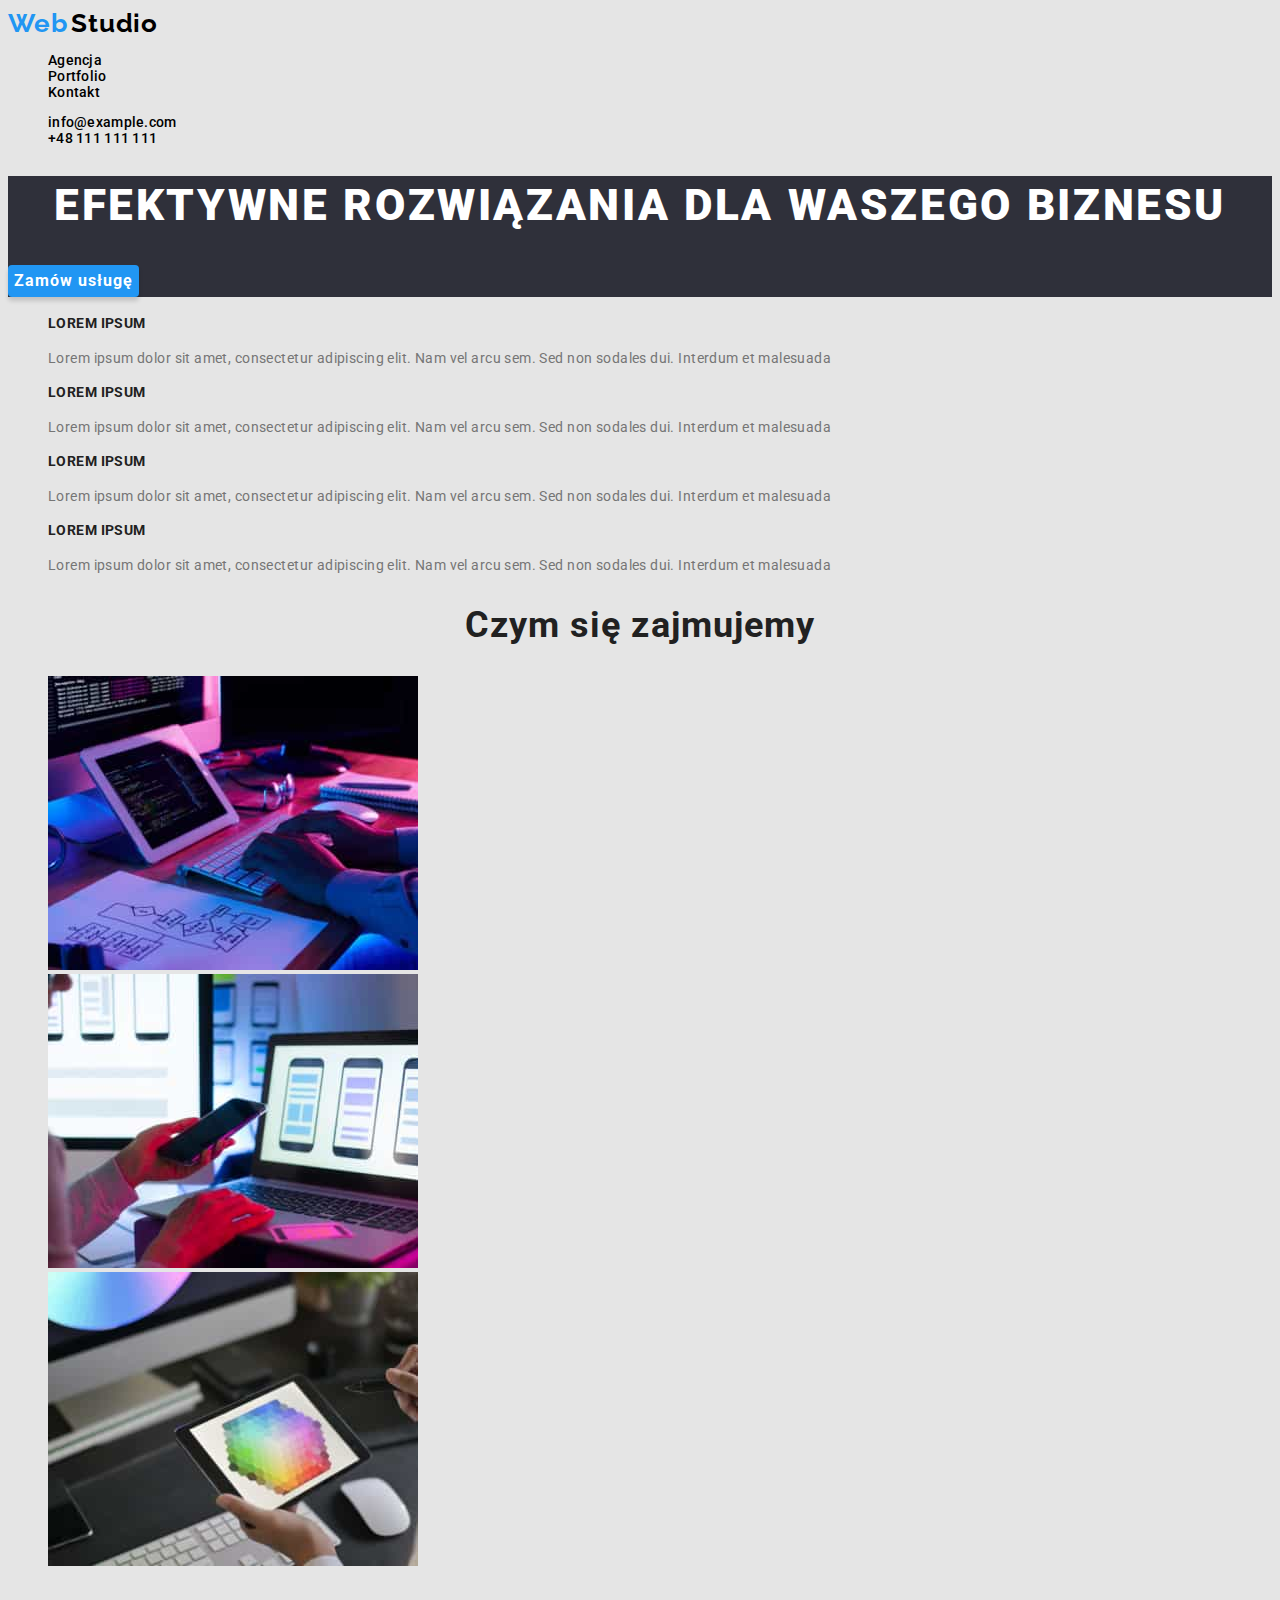
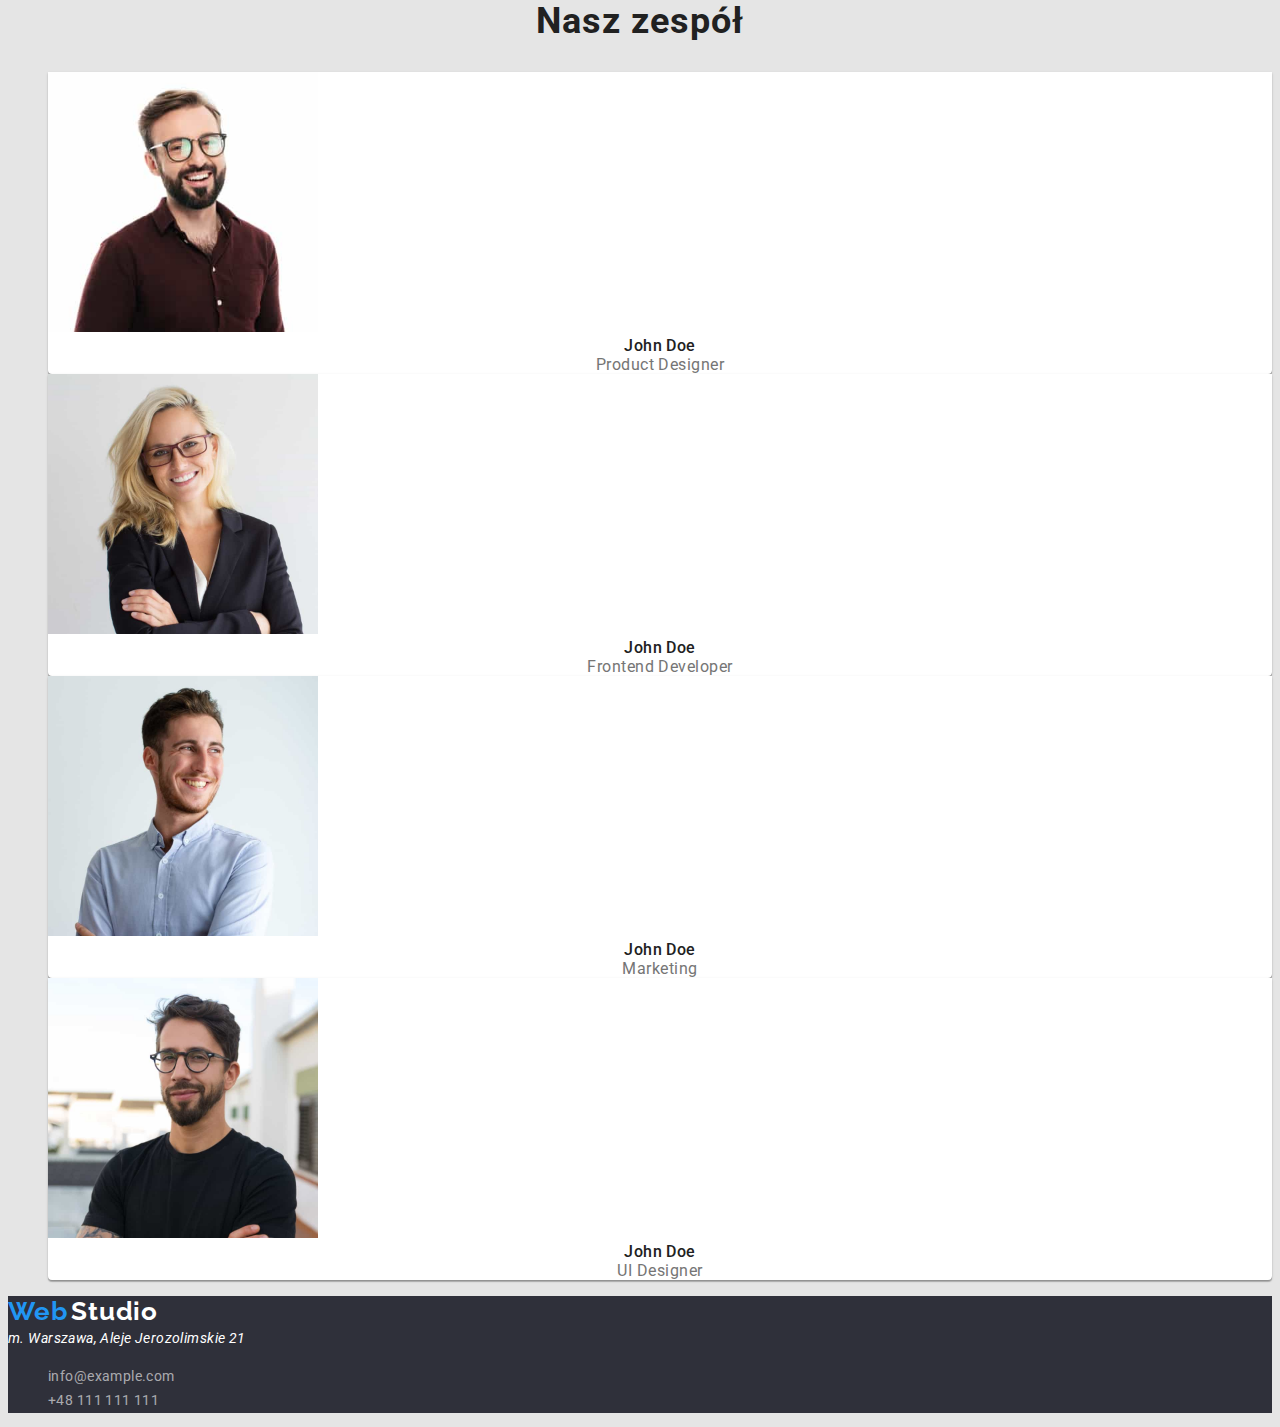
==== index.html @ e208447e "dodano pliki do nowego repozytorium" ====
<!DOCTYPE html>
<html lang="en">
<head>
    <meta charset="UTF-8">
    <meta http-equiv="X-UA-Compatible" content="IE=edge">
    <meta name="viewport" content="zadaniedomowe1DamianPiechota">
    <title>Document</title>
    <link rel="preconnect" href="https://fonts.googleapis.com" />
    <link rel="preconnect" href="https://fonts.gstatic.com" crossorigin />
    <link
      href="https://fonts.googleapis.com/css2?family=Raleway:wght@700&family=Roboto:wght@400;500;700;900&display=swap"
      rel="stylesheet"
    />
    <link rel="stylesheet" href="./css/style.css" />
</head>
<body>
    <header> 
        <div class="second-font">
            <span class="logo-left"> <a href="./index.html">Web</a></span>
            <span class="logo-right"> <a href="./index.html">Studio</a></span>
          </div>
          <nav>
            <ul class="menu">
              <li><a href="#">Agencja</a></li>
              <li><a href="./portfolio.html">Portfolio</a></li>
              <li><a href="#">Kontakt</a></li>
            </ul>
          </nav>
          <div>
            <ul class="menu">
              <li><a href="mailto:info@example.com">info@example.com</a></li>
              <li><a href="tel:+48 111 111 111">+48 111 111 111</a></li>
            </ul>
          </div>
    </header>
<main>
    <section class="bar">
        <h1>EFEKTYWNE ROZWIĄZANIA DLA WASZEGO BIZNESU</h1> 
        <button type="button" class="button-bar">Zamów usługę</button>
    </section>
    <section>
        <ul>
        <li>
            <h4 class="h-lorem">LOREM IPSUM</h4>
            <p class="description-lorem">Lorem ipsum dolor sit amet, consectetur adipiscing elit. Nam vel arcu sem. Sed non sodales dui. Interdum et malesuada</p>  
        </li>
        <li>
            <h4 class="h-lorem">LOREM IPSUM</h4>
            <p class="description-lorem">Lorem ipsum dolor sit amet, consectetur adipiscing elit. Nam vel arcu sem. Sed non sodales dui. Interdum et malesuada</p>  
        </li>
        <li>
            <h4 class="h-lorem">LOREM IPSUM</h4>
            <p class="description-lorem">Lorem ipsum dolor sit amet, consectetur adipiscing elit. Nam vel arcu sem. Sed non sodales dui. Interdum et malesuada</p>  
        </li>
        <li>
            <h4 class="h-lorem">LOREM IPSUM</h4>
            <p class="description-lorem">Lorem ipsum dolor sit amet, consectetur adipiscing elit. Nam vel arcu sem. Sed non sodales dui. Interdum et malesuada</p>  
        </li>
    </ul>
        </section>
    <section>
        <h2>Czym się zajmujemy</h2>
        <ul>
            <li><img src="./images/1s.jpg" alt="Pisanie na klawiaturze" width="370" height="294"> </li>
            <li><img src="./images/2s.jpg" alt="Praca ze smartfonem" width="370" height="294"> </li>
            <li><img src="./images/3s.jpg" alt="Praca z tabletem" width="370" height="294"> </li>
        </ul>
    </section>
    <section>
        <h2>Nasz zespół</h2>
        <ul>
            <li class="people">
                <img src="./images/john1s.jpg" 
                alt="prawownik 1" 
                width="270" 
                height="260">
                <div class="name">John Doe</div>
                <div class="profession">Product Designer</div>
            </li>
                <li class="people">
                    <img src="./images/john2s.jpg" 
                    alt="prawownik 1" 
                    width="270" 
                    height="260">
                        <div class="name">John Doe</div>
                        <div class="profession">Frontend Developer</div>        
                </li>
                <li class="people">
                    <img src="./images/john3s.jpg" 
                    alt="prawownik 1" 
                    width="270" 
                    height="260">
                        <div class="name">John Doe</div>
                        <div class="profession">Marketing</div>
                </li>
                <li class="people">
                    <img src="./images/john4s.jpg" 
                    alt="prawownik 1" 
                    width="270" 
                    height="260">
                        <div class="name">John Doe</div>
                        <div class="profession">UI Designer</div>
                </li>
        </ul>
    </section>
</main> 
<footer>
    <div class="second-font">
        <span class="logo-left"> <a href="#">Web</a></span>
        <span class="logo-right-footer"> 
            <a href="#">Studio</a></span>
    </div>
      <address>m. Warszawa, Aleje Jerozolimskie 21</address>

      <ul class="menu-footer">
        <li><a href="mailto:info@example.com">info@example.com</a></li>
        <li><a href="tel:+48 111 111 111">+48 111 111 111</a></li>
      </ul>
</footer>  
   
    
    
</body>
</html>
---- css/style.css ----
/*header {
position: absolute;
width: 1600px;
height: 80px;
left: 0px;
top: 0px;
background: #FFFFFF;
border: 1px;
border-color: #ECECEC;
}*/

body {
    font-family: "Roboto", sans-serif;
    background: #E5E5E5;
    color: #212121;

  }
  
  .second-font {
    font-family: "Raleway", sans-serif;
  }
  
  button {
    cursor: pointer;
  }
  
  .logo-left a {
    font-family: 'Raleway';
    font-weight: 700;
    font-size: 26px;
    line-height: 1.19;
    letter-spacing: 0.03em;
    color: #2196f3;
    text-decoration: none;
    
  }
  
  .logo-right a {
    font-family: 'Raleway';
    font-weight: 700;
    font-size: 26px;
    line-height: 1.19;
    letter-spacing: 0.03em;
    color: #000000;
    text-decoration: none;
  }
  
  .logo-right-footer a {
    font-weight: 700;
    font-size: 26px;
    line-height: 1.19;
    letter-spacing: 0.03em;
    color: #ffffff;
    text-decoration: none;
  }
  
  h1 {
    font-weight: 900;
    font-size: 44px;
    line-height: 1.36;
    text-align: center;
    letter-spacing: 0.06em;
    text-transform: uppercase;
    color: #ffffff;
  }
  
  h2 {
    font-weight: 700;
    font-size: 36px;
    line-height: 1.17;
    text-align: center;
    letter-spacing: 0.03em;
  }
  
  .menu {
    font-weight: 500;
    font-size: 14px;
    line-height: 1.14;
    letter-spacing: 0.02em;
    color: #2196f3;
  }
  
  .menu a {
    text-decoration: none;
    color: #000000;
  }
  
  .menu a:hover {
    text-decoration: none;
    color: #2196f3;
  }
  
  .menu-footer {
    font-size: 14px;
    line-height: 1.71;
    letter-spacing: 0.03em;
    color: rgba(255, 255, 255, 0.6);
  }
  
  .menu-footer a {
    text-decoration: none;
    color: rgba(255, 255, 255, 0.6);
  }
  
  .menu-footer a:hover {
    text-decoration: none;
    color: #2196f3;
  }
  
  .bar {
    background-color: #2f303a;
  }
  
  .button-bar {
    background: #2196f3;
    box-shadow: 0px 4px 4px rgba(0, 0, 0, 0.15);
    border-radius: 4px;
    font-family: inherit;
    font-weight: 700;
    font-size: 16px;
    line-height: 1.87;
    display: flex;
    align-items: center;
    text-align: center;
    letter-spacing: 0.06em;
    color: #ffffff;
    border: 0px;
  }
  
  .h-lorem {
    font-weight: 700;
    font-size: 14px;
    line-height: 1.14;
    letter-spacing: 0.03em;
    text-transform: uppercase;
    color: #212121;
  }
  
  .description-lorem {
    font-size: 14px;
    line-height: 1.14;
    letter-spacing: 0.03em;
    color: #757575;
  }
  
  li {
    list-style: none;
  }
  
  h2 {
    font-weight: 700;
    font-size: 36px;
    line-height: 1.17;
    text-align: center;
    letter-spacing: 0.03em;
    color: #212121;
  }
  
  .name {
    font-weight: 500;
    font-size: 16px;
    line-height: 1.19;
    text-align: center;
    letter-spacing: 0.03em;
    color: #212121;
  }
  
  .profession {
    font-size: 16px;
    line-height: 1.19;
    text-align: center;
    letter-spacing: 0.03em;
    color: #757575;
  }
  
  .people {
    background: #ffffff;
    box-shadow: 0px 1px 3px rgba(0, 0, 0, 0.12), 0px 1px 1px rgba(0, 0, 0, 0.14),
      0px 2px 1px rgba(0, 0, 0, 0.2);
    border-radius: 0px 0px 4px 4px;
  }
  
  footer {
    background: #2f303a;
  }
  
  address {
    font-size: 14px;
    line-height: 1.71;
    letter-spacing: 0.03em;
    color: #ffffff;
  }
  
  .button-portfolio {
    background: #f5f4fa;
    border-radius: 4px;
    font-weight: 500;
    font-size: 16px;
    line-height: 1.62;
    text-align: center;
    letter-spacing: 0.03em;
    color: #212121;
    font-family: inherit;
    border: 1px;
    border-color: #EEEEEE;
  }
  
  .button-portfolio:hover {
    background: #2196f3;
    box-shadow: 0px 3px 1px rgba(0, 0, 0, 0.1), 0px 1px 2px rgba(0, 0, 0, 0.08),
      0px 2px 2px rgba(0, 0, 0, 0.12);
    border-radius: 4px;
    font-weight: 500;
    font-size: 16px;
    line-height: 1.62;
    text-align: center;
    letter-spacing: 0.03em;
    color: #ffffff;
    font-family: inherit;
    border: 0px;
  }
  
  .realizations {
    background: #ffffff;
    border: 1px solid #eeeeee;
  }
  
  .name-project {
    font-weight: 700;
    font-size: 18px;
    line-height: 2;
    letter-spacing: 0.06em;
    color: #212121;
  }
  
  .type-project {
    font-size: 16px;
    line-height: 1.87;
    letter-spacing: 0.03em;
    color: #757575;
  }

  /*.techno {
    position: absolute;
width: 370px;
height: 404px;
left: 215px;
top: 262px;
  }*/
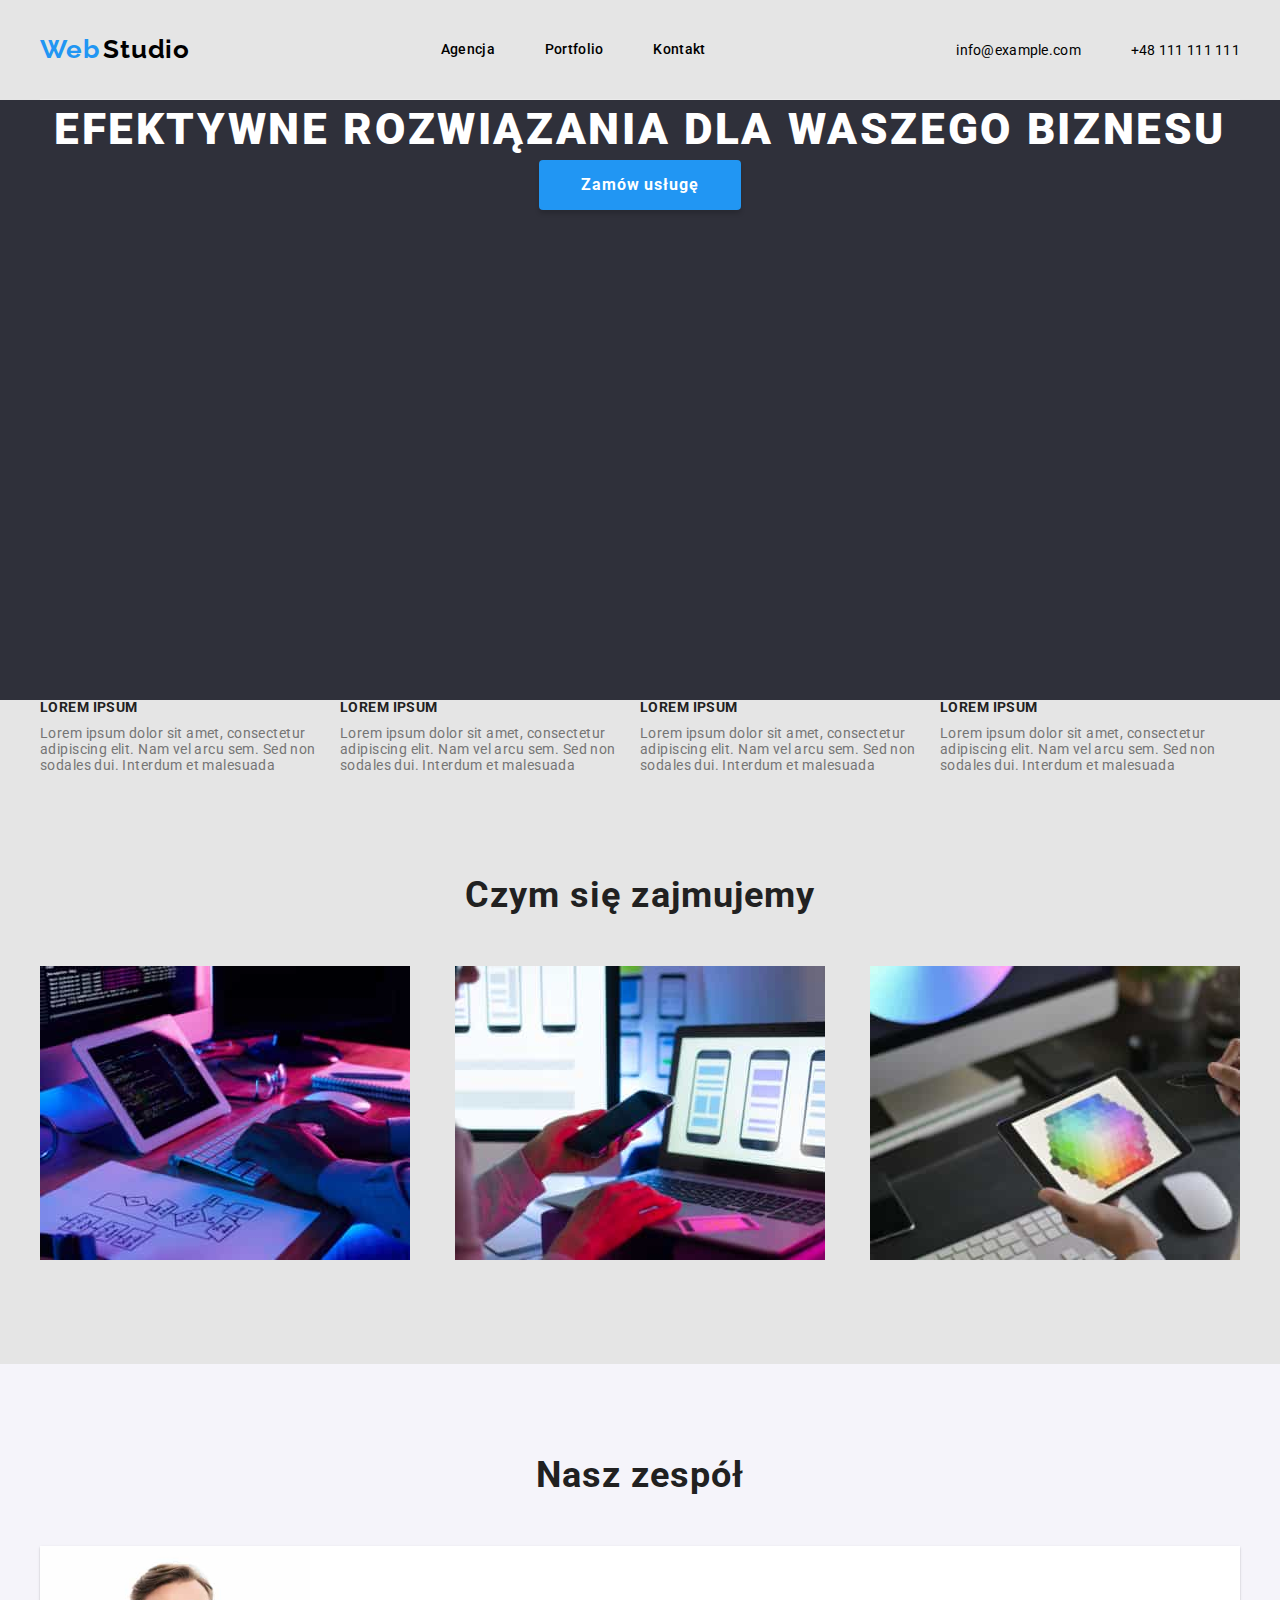
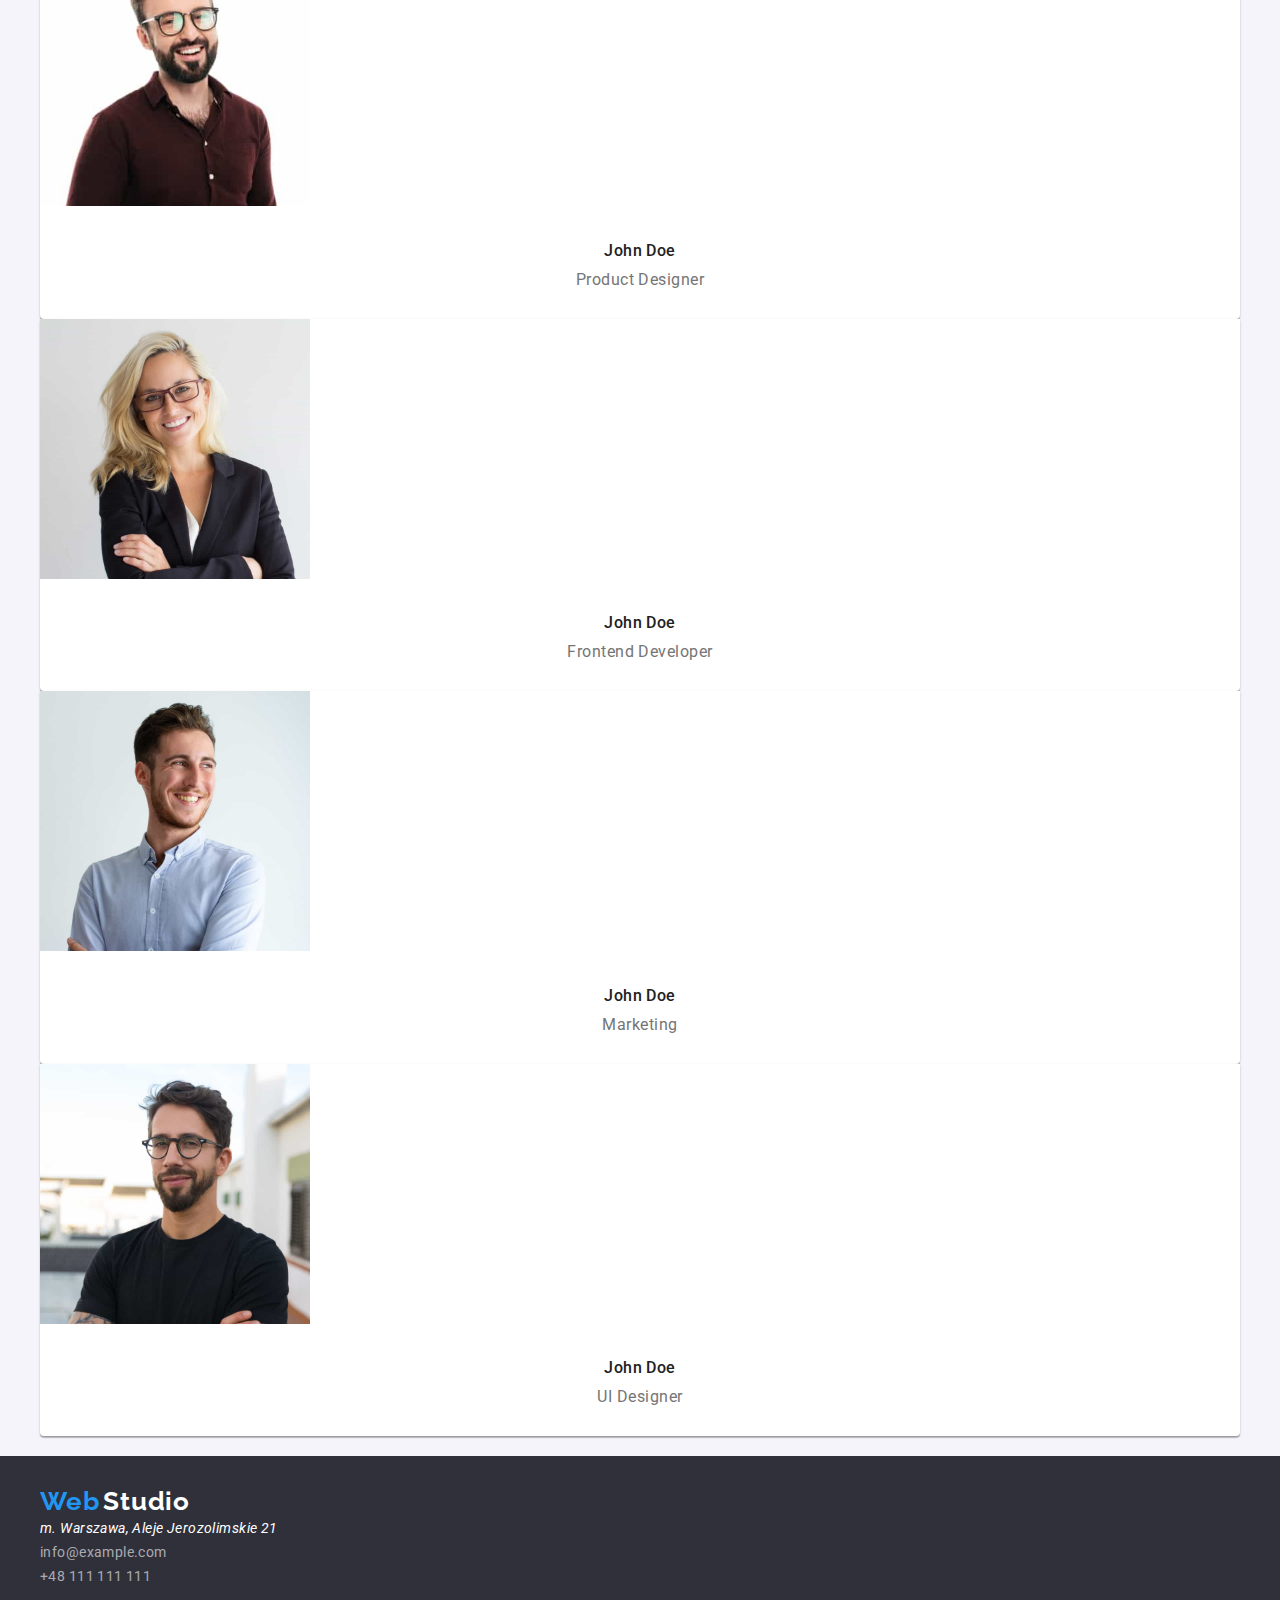
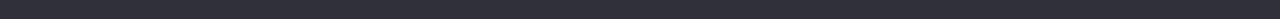
==== commit a57d266d: "update css class i próba rozmieszczenia plików w układzie" ====
--- a/index.html
+++ b/index.html
@@ -4,7 +4,11 @@
     <meta charset="UTF-8">
     <meta http-equiv="X-UA-Compatible" content="IE=edge">
     <meta name="viewport" content="zadaniedomowe1DamianPiechota">
-    <title>Document</title>
+    <title>PracaDomowa3DamianPiechota</title>
+    <link
+    rel="stylesheet"
+    href="https://cdnjs.cloudflare.com/ajax/libs/modern-normalize/1.0.0/modern-normalize.min.css"
+  />
     <link rel="preconnect" href="https://fonts.googleapis.com" />
     <link rel="preconnect" href="https://fonts.gstatic.com" crossorigin />
     <link
@@ -14,7 +18,7 @@
     <link rel="stylesheet" href="./css/style.css" />
 </head>
 <body>
-    <header> 
+    <header class="header-wrapper container"> 
         <div class="second-font">
             <span class="logo-left"> <a href="./index.html">Web</a></span>
             <span class="logo-right"> <a href="./index.html">Studio</a></span>
@@ -27,19 +31,19 @@
             </ul>
           </nav>
           <div>
-            <ul class="menu">
+            <ul class="menu-contact">
               <li><a href="mailto:info@example.com">info@example.com</a></li>
               <li><a href="tel:+48 111 111 111">+48 111 111 111</a></li>
             </ul>
           </div>
     </header>
 <main>
-    <section class="bar">
+    <div class="bar">
         <h1>EFEKTYWNE ROZWIĄZANIA DLA WASZEGO BIZNESU</h1> 
         <button type="button" class="button-bar">Zamów usługę</button>
-    </section>
-    <section>
-        <ul>
+    </div>
+    <div class="container">
+        <ul class="h-wrapper">
         <li>
             <h4 class="h-lorem">LOREM IPSUM</h4>
             <p class="description-lorem">Lorem ipsum dolor sit amet, consectetur adipiscing elit. Nam vel arcu sem. Sed non sodales dui. Interdum et malesuada</p>  
@@ -57,21 +61,22 @@
             <p class="description-lorem">Lorem ipsum dolor sit amet, consectetur adipiscing elit. Nam vel arcu sem. Sed non sodales dui. Interdum et malesuada</p>  
         </li>
     </ul>
-        </section>
-    <section>
+    </div>
+    <section class="container">
         <h2>Czym się zajmujemy</h2>
-        <ul>
+        <ul class="hp3-wrapper">
             <li><img src="./images/1s.jpg" alt="Pisanie na klawiaturze" width="370" height="294"> </li>
             <li><img src="./images/2s.jpg" alt="Praca ze smartfonem" width="370" height="294"> </li>
             <li><img src="./images/3s.jpg" alt="Praca z tabletem" width="370" height="294"> </li>
         </ul>
     </section>
-    <section>
+    <div class="our-team">
+    <section class="container">
         <h2>Nasz zespół</h2>
         <ul>
             <li class="people">
                 <img src="./images/john1s.jpg" 
-                alt="prawownik 1" 
+                alt="pracownik 1" 
                 width="270" 
                 height="260">
                 <div class="name">John Doe</div>
@@ -79,7 +84,7 @@
             </li>
                 <li class="people">
                     <img src="./images/john2s.jpg" 
-                    alt="prawownik 1" 
+                    alt="pracownik 1" 
                     width="270" 
                     height="260">
                         <div class="name">John Doe</div>
@@ -87,7 +92,7 @@
                 </li>
                 <li class="people">
                     <img src="./images/john3s.jpg" 
-                    alt="prawownik 1" 
+                    alt="pracownik 1" 
                     width="270" 
                     height="260">
                         <div class="name">John Doe</div>
@@ -95,7 +100,7 @@
                 </li>
                 <li class="people">
                     <img src="./images/john4s.jpg" 
-                    alt="prawownik 1" 
+                    alt="pracownik 1" 
                     width="270" 
                     height="260">
                         <div class="name">John Doe</div>
@@ -103,8 +108,10 @@
                 </li>
         </ul>
     </section>
+</div>
 </main> 
 <footer>
+    <div class="container">
     <div class="second-font">
         <span class="logo-left"> <a href="#">Web</a></span>
         <span class="logo-right-footer"> 
@@ -116,6 +123,7 @@
         <li><a href="mailto:info@example.com">info@example.com</a></li>
         <li><a href="tel:+48 111 111 111">+48 111 111 111</a></li>
       </ul>
+    </div>
 </footer>  
    
     
--- a/css/style.css
+++ b/css/style.css
@@ -1,13 +1,12 @@
-/*header {
-position: absolute;
-width: 1600px;
-height: 80px;
-left: 0px;
-top: 0px;
-background: #FFFFFF;
-border: 1px;
-border-color: #ECECEC;
-}*/
+* {
+  margin: 0;
+  padding: 0;
+}
+
+.container {
+  width: 1200px;
+  margin: 0 auto;
+}
 
 body {
     font-family: "Roboto", sans-serif;
@@ -70,6 +69,18 @@
     line-height: 1.17;
     text-align: center;
     letter-spacing: 0.03em;
+    margin-bottom: 50px;
+  }
+
+  .nav-portfolio {
+    display: flex;
+    flex-grow: 1;
+    max-width: 10%;
+    justify-content: center;
+    align-items: center;
+    gap: 10px;
+    margin-top: 100px;
+    margin-bottom: 50px;
   }
   
   .menu {
@@ -78,6 +89,10 @@
     line-height: 1.14;
     letter-spacing: 0.02em;
     color: #2196f3;
+    display: flex;
+    flex-grow: 1;
+    justify-content: none;
+    gap: 50px;
   }
   
   .menu a {
@@ -90,6 +105,24 @@
     color: #2196f3;
   }
   
+  .menu-contact {
+    font: weight 500px;
+    font-size: 14px;
+    line-height: 16px;
+    letter-spacing: 0.02em;
+    color: #2196f3;
+    display: flex;
+    flex-grow: 1;
+    gap: 50px;
+    justify-content: space-around;
+    text-decoration: none;
+  }
+
+  .menu-contact a {
+    text-decoration: none;
+    color: #000000;
+  }
+
   .menu-footer {
     font-size: 14px;
     line-height: 1.71;
@@ -109,6 +142,11 @@
   
   .bar {
     background-color: #2f303a;
+    height: 600px;
+    display: flex;
+    align-items: center;
+    flex-direction: column;
+    margin: 0 auto;
   }
   
   .button-bar {
@@ -125,6 +163,7 @@
     letter-spacing: 0.06em;
     color: #ffffff;
     border: 0px;
+    padding: 10px 42px;
   }
   
   .h-lorem {
@@ -134,6 +173,7 @@
     letter-spacing: 0.03em;
     text-transform: uppercase;
     color: #212121;
+    margin-bottom: 10px;
   }
   
   .description-lorem {
@@ -163,6 +203,8 @@
     text-align: center;
     letter-spacing: 0.03em;
     color: #212121;
+    padding-top: 30px;
+    padding-bottom: 10px;
   }
   
   .profession {
@@ -171,6 +213,7 @@
     text-align: center;
     letter-spacing: 0.03em;
     color: #757575;
+    padding-bottom: 30px;
   }
   
   .people {
@@ -182,6 +225,8 @@
   
   footer {
     background: #2f303a;
+    padding-top: 30px;
+    padding-bottom: 30px;
   }
   
   address {
@@ -203,6 +248,7 @@
     font-family: inherit;
     border: 1px;
     border-color: #EEEEEE;
+    padding: 6px 22px;
   }
   
   .button-portfolio:hover {
@@ -223,6 +269,7 @@
   .realizations {
     background: #ffffff;
     border: 1px solid #eeeeee;
+    margin-bottom: 30px;
   }
   
   .name-project {
@@ -231,6 +278,7 @@
     line-height: 2;
     letter-spacing: 0.06em;
     color: #212121;
+    padding: 20px 24px 1px 24px;
   }
   
   .type-project {
@@ -238,12 +286,50 @@
     line-height: 1.87;
     letter-spacing: 0.03em;
     color: #757575;
-  }
-
-  /*.techno {
-    position: absolute;
-width: 370px;
-height: 404px;
-left: 215px;
-top: 262px;
-  }*/+    padding: 1px 24px 20px 24px;
+  }
+
+  .header-wrapper {
+    display: flex;
+    align-items: center;
+    justify-content: space-between;
+    flex-direction: row;
+    flex-wrap: wrap;
+    border-bottom: #ececec 1px solid;
+    height: 100px;
+  }
+
+.realizations-wrapper {
+  display: flex;
+  align-items: center;
+  justify-content: space-between;
+  gap: 40px;
+  margin-top: 100px;
+  margin-bottom: 100px;
+}
+
+.h-wrapper {
+  display: flex;
+  align-items: center;
+  justify-content: space-between;
+  gap: 40px
+  margin-top: 100px;
+  margin-bottom: 100px;
+}
+
+.hp3-wrapper {
+  display: flex;
+  align-items: center;
+  justify-content: space-between;
+  flex-direction: row;
+  flex-wrap: wrap;
+  flex-grow: 1;
+  margin-bottom: 100px;
+}
+
+.our-team {
+  background: #f5f4fa;
+  padding-top: 90px;
+  padding-bottom: 20px;
+  
+}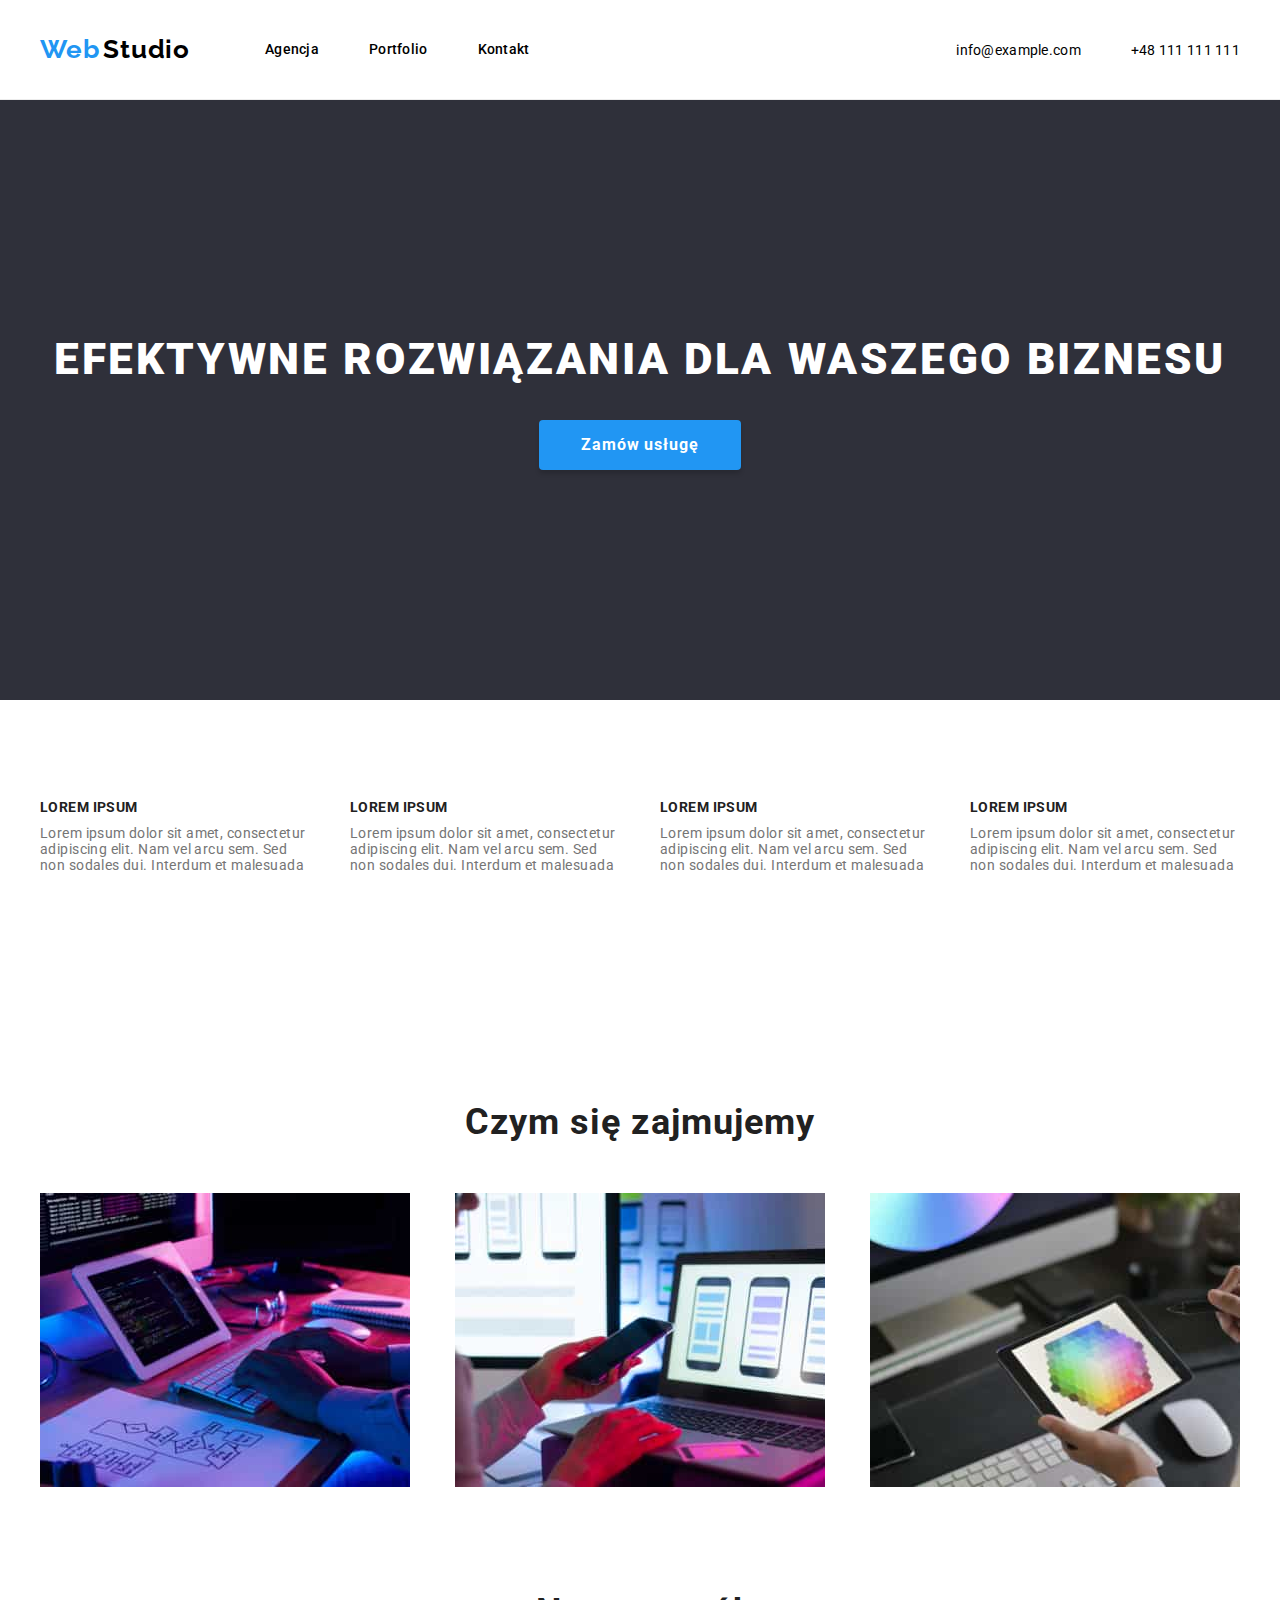
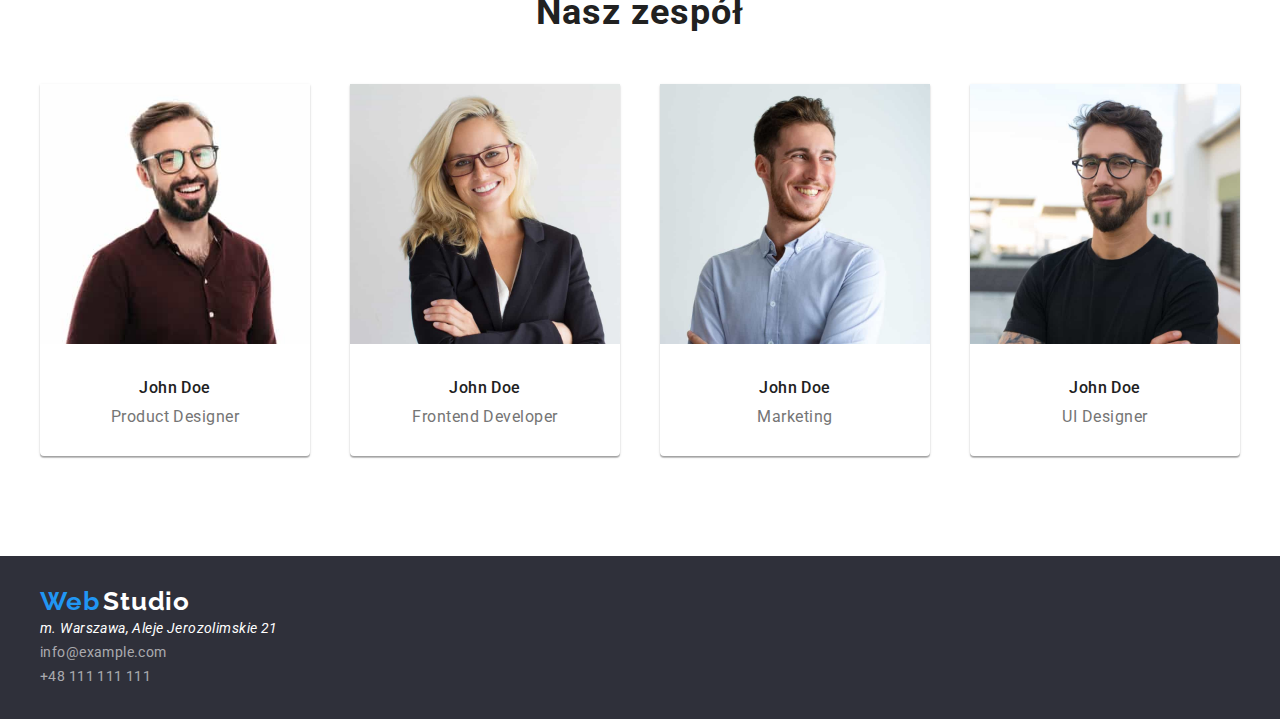
==== commit b0a6fb72: "rozmieszczanie elementów" ====
--- a/index.html
+++ b/index.html
@@ -18,8 +18,10 @@
     <link rel="stylesheet" href="./css/style.css" />
 </head>
 <body>
-    <header class="header-wrapper container"> 
-        <div class="second-font">
+    <header class="header-wrapper"> 
+        <div class="header-wrapper container">
+          <div class="menu-wrapper">
+          <div class="second-font">
             <span class="logo-left"> <a href="./index.html">Web</a></span>
             <span class="logo-right"> <a href="./index.html">Studio</a></span>
           </div>
@@ -30,9 +32,10 @@
               <li><a href="#">Kontakt</a></li>
             </ul>
           </nav>
+          </div>
           <div>
             <ul class="menu-contact">
-              <li><a href="mailto:info@example.com">info@example.com</a></li>
+              <li class="mailto"><a href="mailto:info@example.com">info@example.com</a></li>
               <li><a href="tel:+48 111 111 111">+48 111 111 111</a></li>
             </ul>
           </div>
@@ -73,7 +76,7 @@
     <div class="our-team">
     <section class="container">
         <h2>Nasz zespół</h2>
-        <ul>
+        <ul class="hp3-wrapper">
             <li class="people">
                 <img src="./images/john1s.jpg" 
                 alt="pracownik 1" 
--- a/css/style.css
+++ b/css/style.css
@@ -10,9 +10,6 @@
 
 body {
     font-family: "Roboto", sans-serif;
-    background: #E5E5E5;
-    color: #212121;
-
   }
   
   .second-font {
@@ -90,8 +87,8 @@
     letter-spacing: 0.02em;
     color: #2196f3;
     display: flex;
-    flex-grow: 1;
-    justify-content: none;
+    justify-content:space-between;
+    text-decoration: none;
     gap: 50px;
   }
   
@@ -106,7 +103,7 @@
   }
   
   .menu-contact {
-    font: weight 500px;
+    font-weight: 500px;
     font-size: 14px;
     line-height: 16px;
     letter-spacing: 0.02em;
@@ -114,13 +111,18 @@
     display: flex;
     flex-grow: 1;
     gap: 50px;
-    justify-content: space-around;
+    justify-content: space-between;
     text-decoration: none;
   }
 
   .menu-contact a {
     text-decoration: none;
     color: #000000;
+  }
+
+  .mailto a:hover {
+    text-decoration: none;
+    color: #2196f3;
   }
 
   .menu-footer {
@@ -147,6 +149,8 @@
     align-items: center;
     flex-direction: column;
     margin: 0 auto;
+    justify-content: center;
+    gap: 30px;
   }
   
   .button-bar {
@@ -164,6 +168,7 @@
     color: #ffffff;
     border: 0px;
     padding: 10px 42px;
+    cursor: pointer;
   }
   
   .h-lorem {
@@ -181,6 +186,8 @@
     line-height: 1.14;
     letter-spacing: 0.03em;
     color: #757575;
+    width: 270px;
+    height: 75px;
   }
   
   li {
@@ -221,6 +228,7 @@
     box-shadow: 0px 1px 3px rgba(0, 0, 0, 0.12), 0px 1px 1px rgba(0, 0, 0, 0.14),
       0px 2px 1px rgba(0, 0, 0, 0.2);
     border-radius: 0px 0px 4px 4px;
+    
   }
   
   footer {
@@ -249,21 +257,12 @@
     border: 1px;
     border-color: #EEEEEE;
     padding: 6px 22px;
+    cursor: pointer;
   }
   
   .button-portfolio:hover {
     background: #2196f3;
-    box-shadow: 0px 3px 1px rgba(0, 0, 0, 0.1), 0px 1px 2px rgba(0, 0, 0, 0.08),
-      0px 2px 2px rgba(0, 0, 0, 0.12);
-    border-radius: 4px;
-    font-weight: 500;
-    font-size: 16px;
-    line-height: 1.62;
-    text-align: center;
-    letter-spacing: 0.03em;
-    color: #ffffff;
-    font-family: inherit;
-    border: 0px;
+    color:#ffffff;
   }
   
   .realizations {
@@ -279,6 +278,7 @@
     letter-spacing: 0.06em;
     color: #212121;
     padding: 20px 24px 1px 24px;
+    
   }
   
   .type-project {
@@ -287,37 +287,10 @@
     letter-spacing: 0.03em;
     color: #757575;
     padding: 1px 24px 20px 24px;
-  }
-
-  .header-wrapper {
-    display: flex;
-    align-items: center;
-    justify-content: space-between;
-    flex-direction: row;
-    flex-wrap: wrap;
-    border-bottom: #ececec 1px solid;
-    height: 100px;
+    
   }
 
 .realizations-wrapper {
-  display: flex;
-  align-items: center;
-  justify-content: space-between;
-  gap: 40px;
-  margin-top: 100px;
-  margin-bottom: 100px;
-}
-
-.h-wrapper {
-  display: flex;
-  align-items: center;
-  justify-content: space-between;
-  gap: 40px
-  margin-top: 100px;
-  margin-bottom: 100px;
-}
-
-.hp3-wrapper {
   display: flex;
   align-items: center;
   justify-content: space-between;
@@ -327,9 +300,48 @@
   margin-bottom: 100px;
 }
 
-.our-team {
+.h-wrapper {
+  display: flex;
+  align-items: center;
+  justify-content: space-between;
+  gap: 40px
+  margin-top: 100px;
+  margin-bottom: 100px;
+  padding: 100px 0px 100px;
+}
+
+.hp3-wrapper {
+  display: flex;
+  align-items: center;
+  justify-content: space-between;
+  flex-direction: row;
+  flex-wrap: wrap;
+  flex-grow: 1;
+  margin-bottom: 100px;
+}
+
+.our-team container {
   background: #f5f4fa;
   padding-top: 90px;
   padding-bottom: 20px;
-  
-}+}
+
+header {
+  border-bottom: #ececec 1px solid;
+  height: 100px;
+}
+
+.header-wrapper {
+  display: flex;
+  align-items: center;
+  justify-content: space-between;
+  flex-direction: row;
+  flex-wrap: wrap;
+}
+
+.menu-wrapper {
+  display: flex;
+  align-items:center;
+  gap: 75px
+}
+
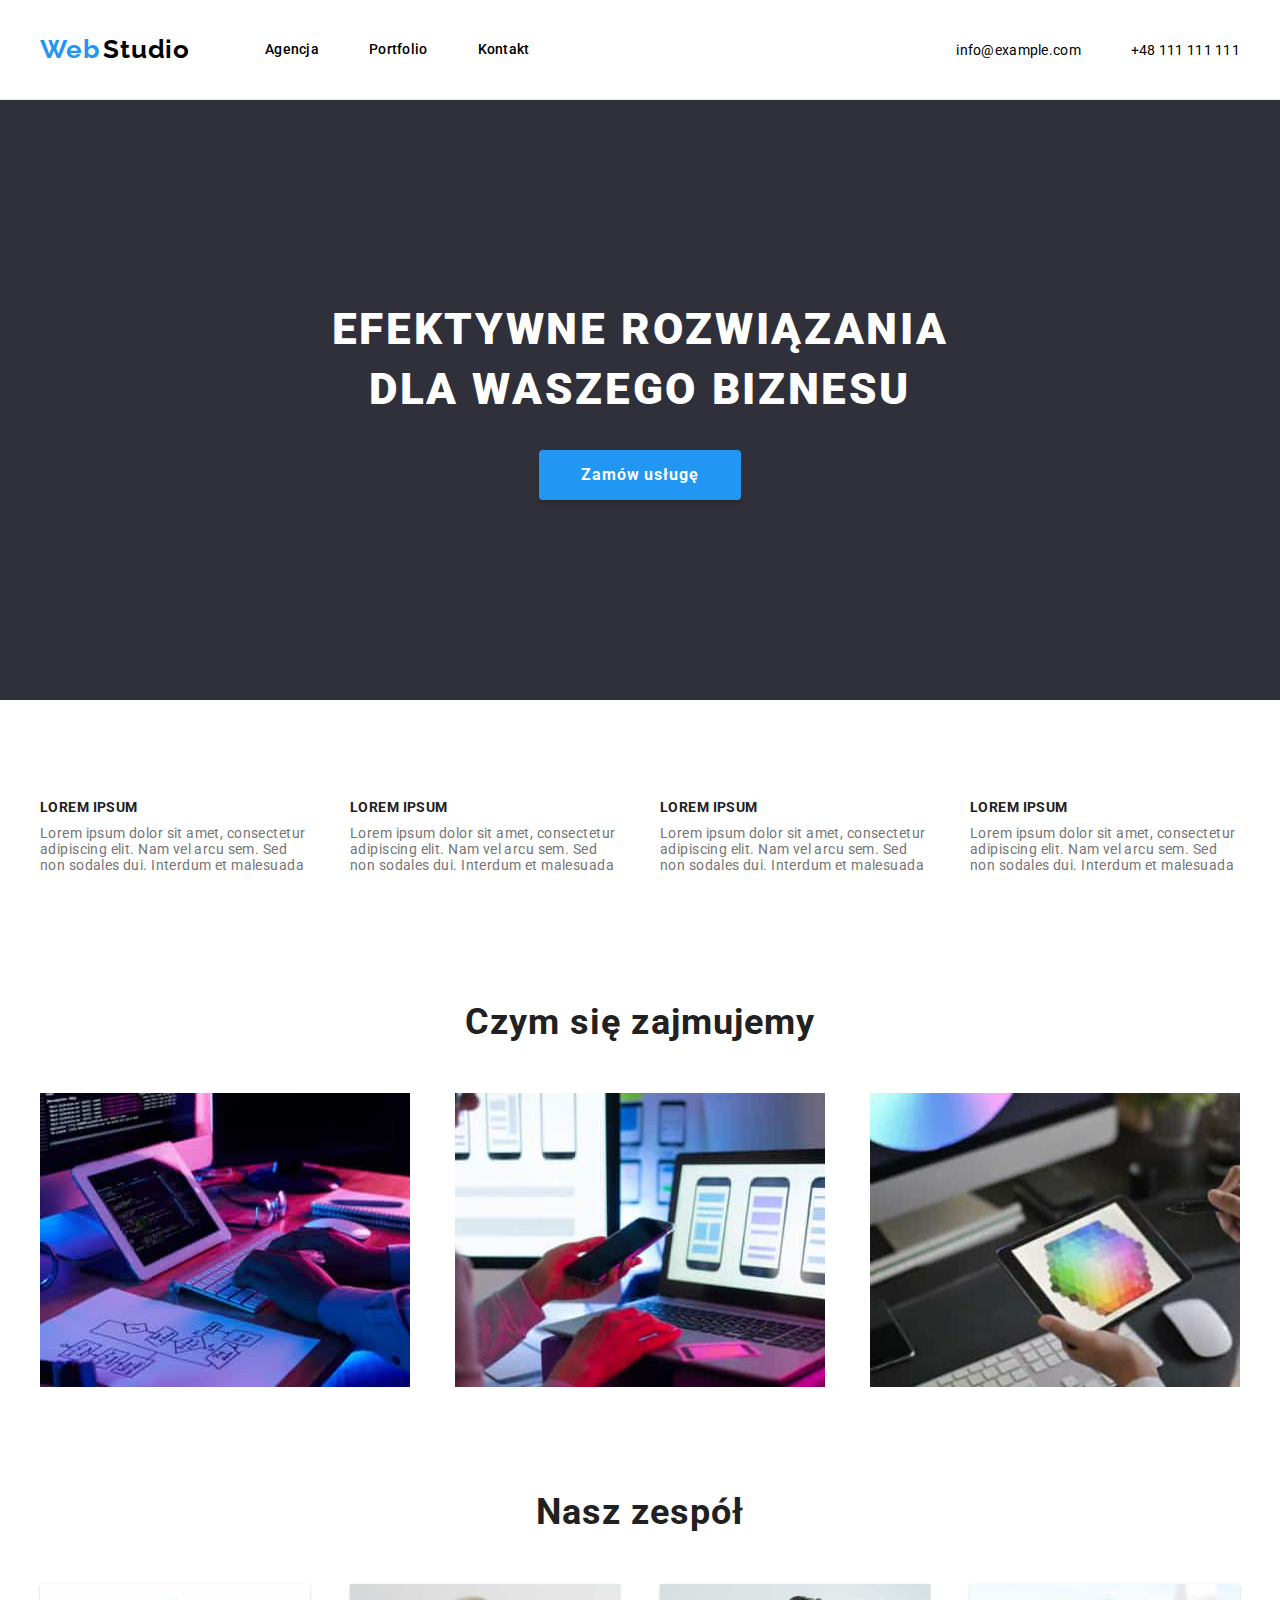
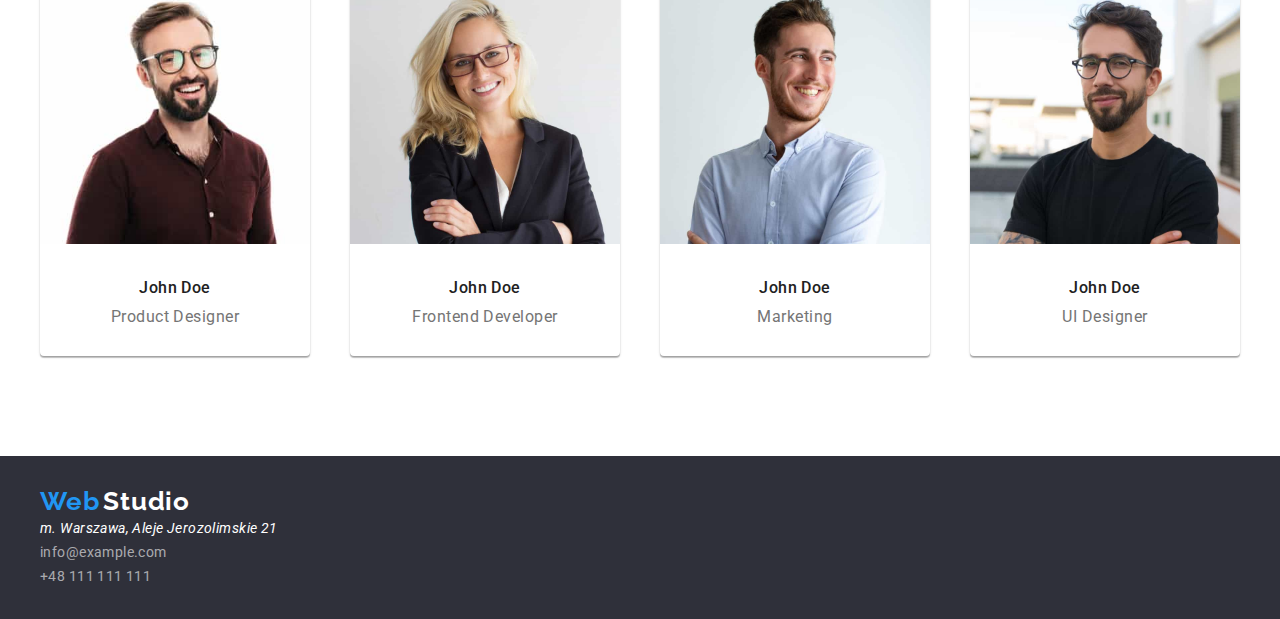
==== commit eb5b6ce6: "add class lorem" ====
--- a/index.html
+++ b/index.html
@@ -42,9 +42,10 @@
     </header>
 <main>
     <div class="bar">
-        <h1>EFEKTYWNE ROZWIĄZANIA DLA WASZEGO BIZNESU</h1> 
+        <h1>EFEKTYWNE ROZWIĄZANIA <br/>DLA WASZEGO BIZNESU</h1> 
         <button type="button" class="button-bar">Zamów usługę</button>
     </div>
+    <section class="lorem">
     <div class="container">
         <ul class="h-wrapper">
         <li>
@@ -65,6 +66,7 @@
         </li>
     </ul>
     </div>
+    </section>
     <section class="container">
         <h2>Czym się zajmujemy</h2>
         <ul class="hp3-wrapper">
--- a/css/style.css
+++ b/css/style.css
@@ -302,12 +302,12 @@
 
 .h-wrapper {
   display: flex;
+  flex-wrap: wrap;
   align-items: center;
   justify-content: space-between;
-  gap: 40px
+  gap: 40px;
   margin-top: 100px;
   margin-bottom: 100px;
-  padding: 100px 0px 100px;
 }
 
 .hp3-wrapper {
@@ -345,3 +345,6 @@
   gap: 75px
 }
 
+.lorem {
+  padding: 0px;
+}
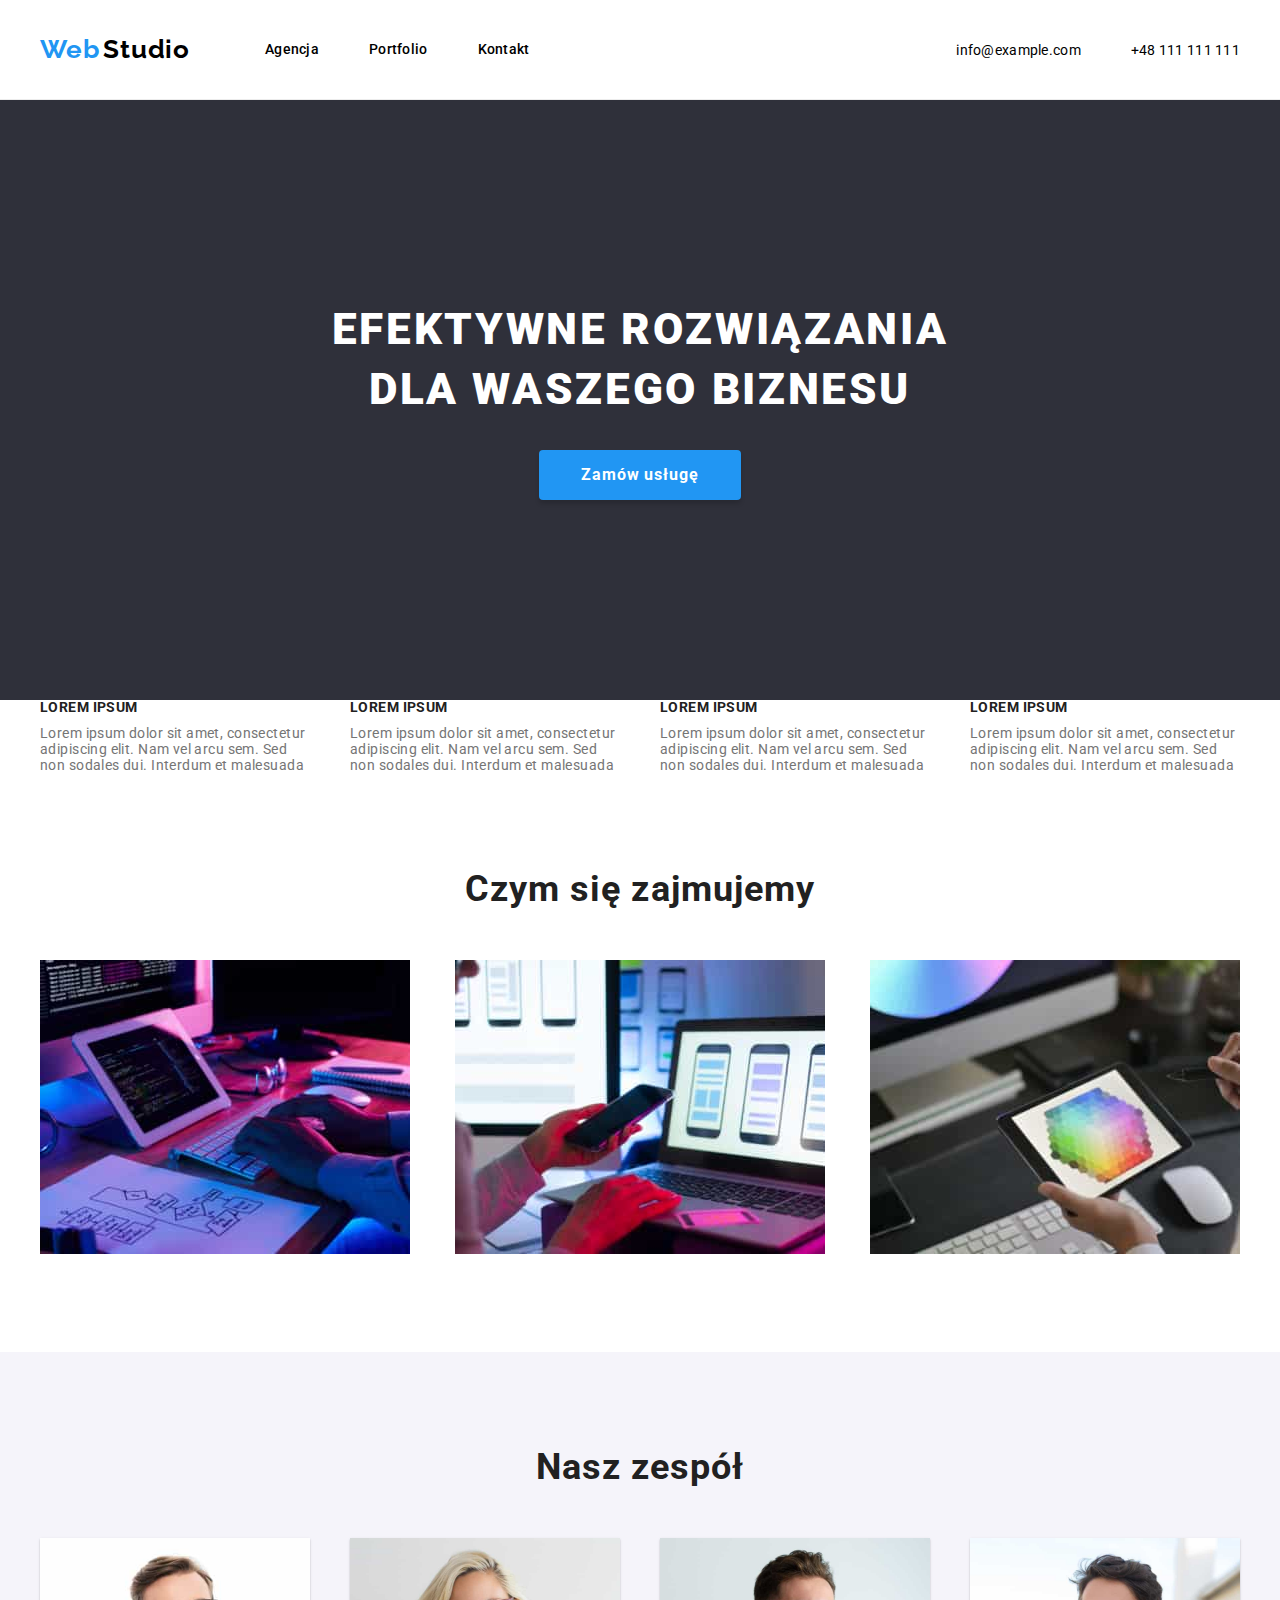
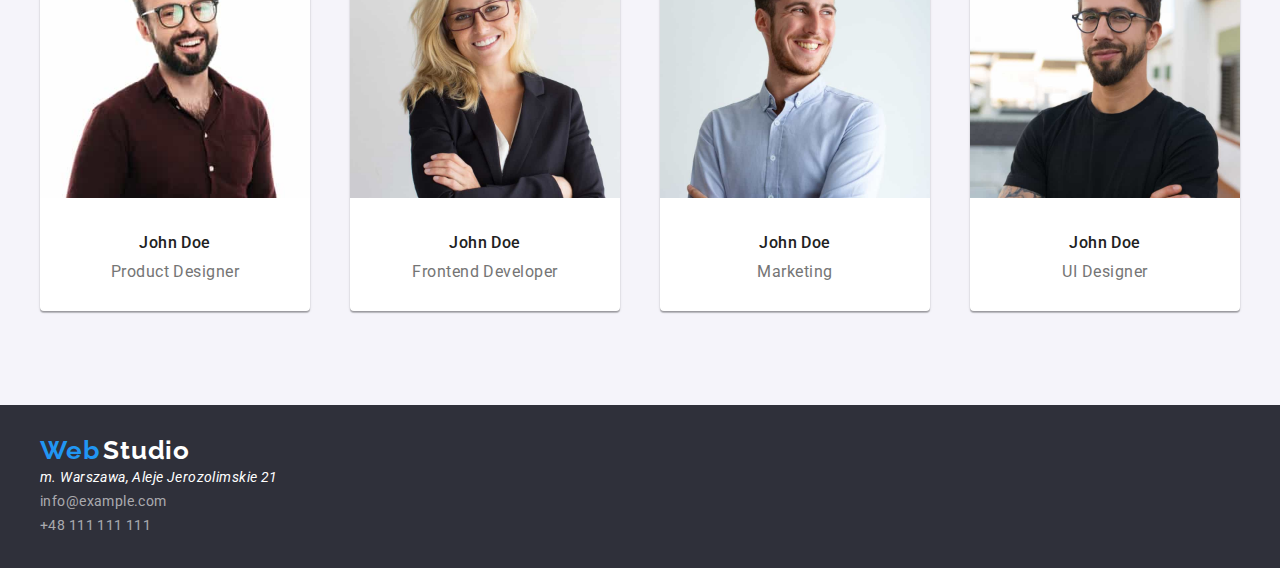
==== commit cbb26136: "dodano .section" ====
--- a/index.html
+++ b/index.html
@@ -67,16 +67,18 @@
     </ul>
     </div>
     </section>
-    <section class="container">
+    <section>
+    <div class="container">
         <h2>Czym się zajmujemy</h2>
         <ul class="hp3-wrapper">
             <li><img src="./images/1s.jpg" alt="Pisanie na klawiaturze" width="370" height="294"> </li>
             <li><img src="./images/2s.jpg" alt="Praca ze smartfonem" width="370" height="294"> </li>
             <li><img src="./images/3s.jpg" alt="Praca z tabletem" width="370" height="294"> </li>
         </ul>
+    </div>
     </section>
-    <div class="our-team">
-    <section class="container">
+    <section class="our-team">
+        <div class="container">
         <h2>Nasz zespół</h2>
         <ul class="hp3-wrapper">
             <li class="people">
@@ -112,8 +114,8 @@
                         <div class="profession">UI Designer</div>
                 </li>
         </ul>
+        </div>
     </section>
-</div>
 </main> 
 <footer>
     <div class="container">
--- a/css/style.css
+++ b/css/style.css
@@ -8,7 +8,14 @@
   margin: 0 auto;
 }
 
+section {
+  margin: 0 auto;
+  padding-top: 94px;
+  padding-bottom: 94px;
+}
+
 body {
+    background-color: #FFFFFF;
     font-family: "Roboto", sans-serif;
   }
   
@@ -76,8 +83,8 @@
     justify-content: center;
     align-items: center;
     gap: 10px;
-    margin-top: 100px;
-    margin-bottom: 50px;
+    /*margin-top: 100px;*/
+    /*margin-bottom: 50px;*/
   }
   
   .menu {
@@ -186,8 +193,8 @@
     line-height: 1.14;
     letter-spacing: 0.03em;
     color: #757575;
-    width: 270px;
-    height: 75px;
+    /*width: 270px;
+    height: 75px;*/
   }
   
   li {
@@ -297,17 +304,16 @@
   flex-direction: row;
   flex-wrap: wrap;
   flex-grow: 1;
-  margin-bottom: 100px;
+  /*margin-bottom: 100px;*/
 }
 
 .h-wrapper {
-  display: flex;
-  flex-wrap: wrap;
+  display:flex;
   align-items: center;
   justify-content: space-between;
   gap: 40px;
-  margin-top: 100px;
-  margin-bottom: 100px;
+  /*margin-top: 100px;*/
+  /*margin-bottom: 100px;*/
 }
 
 .hp3-wrapper {
@@ -317,14 +323,15 @@
   flex-direction: row;
   flex-wrap: wrap;
   flex-grow: 1;
-  margin-bottom: 100px;
-}
-
-.our-team container {
-  background: #f5f4fa;
-  padding-top: 90px;
-  padding-bottom: 20px;
-}
+  /*margin-bottom: 100px;*/
+}
+
+.our-team {
+  background-color: #F5F4FA;
+  /*padding-top: 90px;
+  padding-bottom: 20px;*/
+}
+
 
 header {
   border-bottom: #ececec 1px solid;
@@ -347,4 +354,4 @@
 
 .lorem {
   padding: 0px;
-}
+}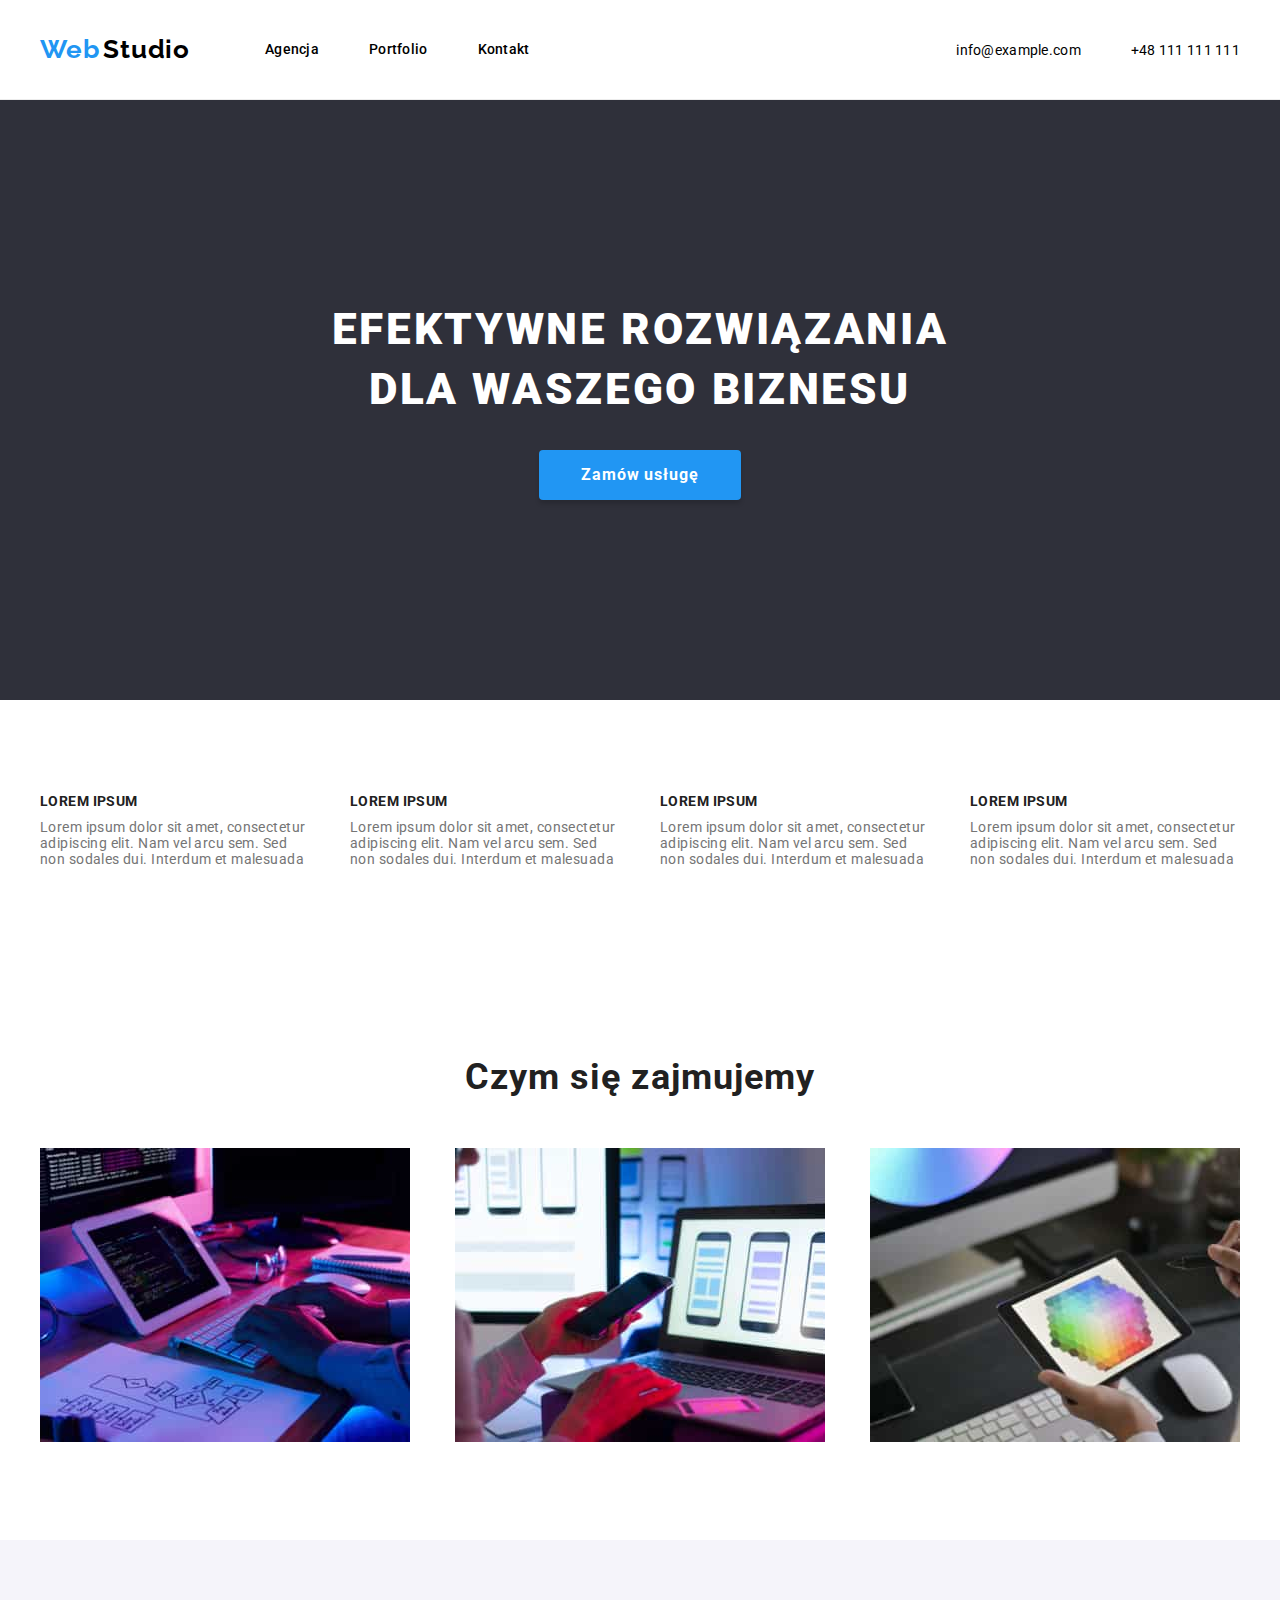
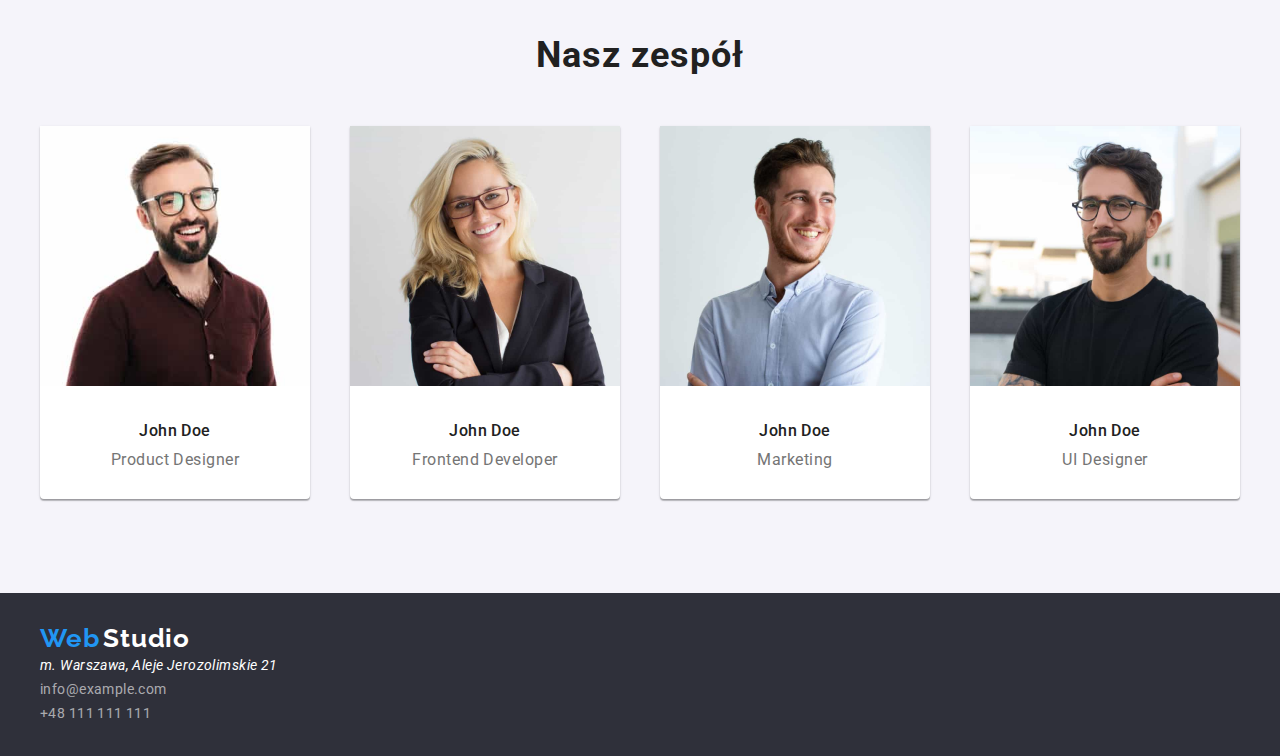
==== commit a7fd8415: "poprawiono section" ====
--- a/index.html
+++ b/index.html
@@ -45,7 +45,7 @@
         <h1>EFEKTYWNE ROZWIĄZANIA <br/>DLA WASZEGO BIZNESU</h1> 
         <button type="button" class="button-bar">Zamów usługę</button>
     </div>
-    <section class="lorem">
+    <section>
     <div class="container">
         <ul class="h-wrapper">
         <li>
--- a/css/style.css
+++ b/css/style.css
@@ -309,7 +309,7 @@
 
 .h-wrapper {
   display:flex;
-  align-items: center;
+  align-items:center;
   justify-content: space-between;
   gap: 40px;
   /*margin-top: 100px;*/
@@ -352,6 +352,6 @@
   gap: 75px
 }
 
-.lorem {
+/*.lorem {
   padding: 0px;
-}+}*/